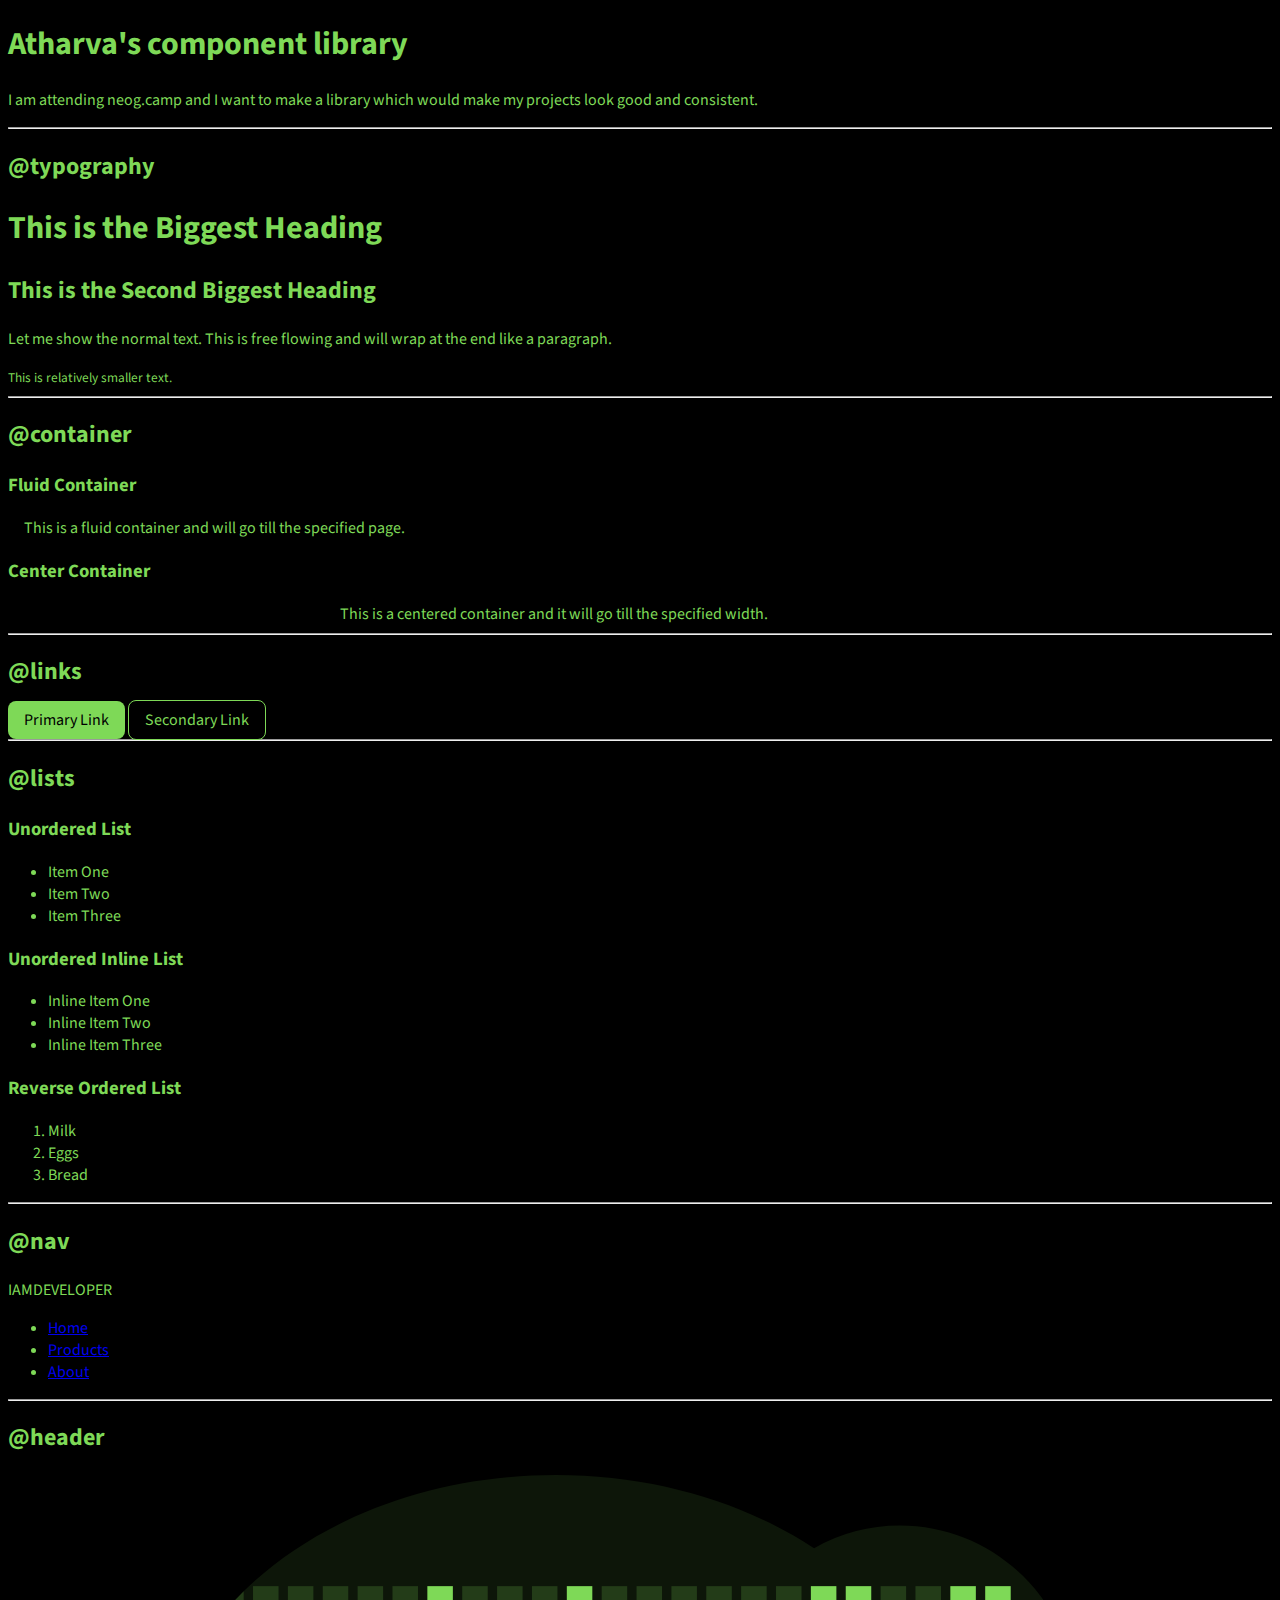
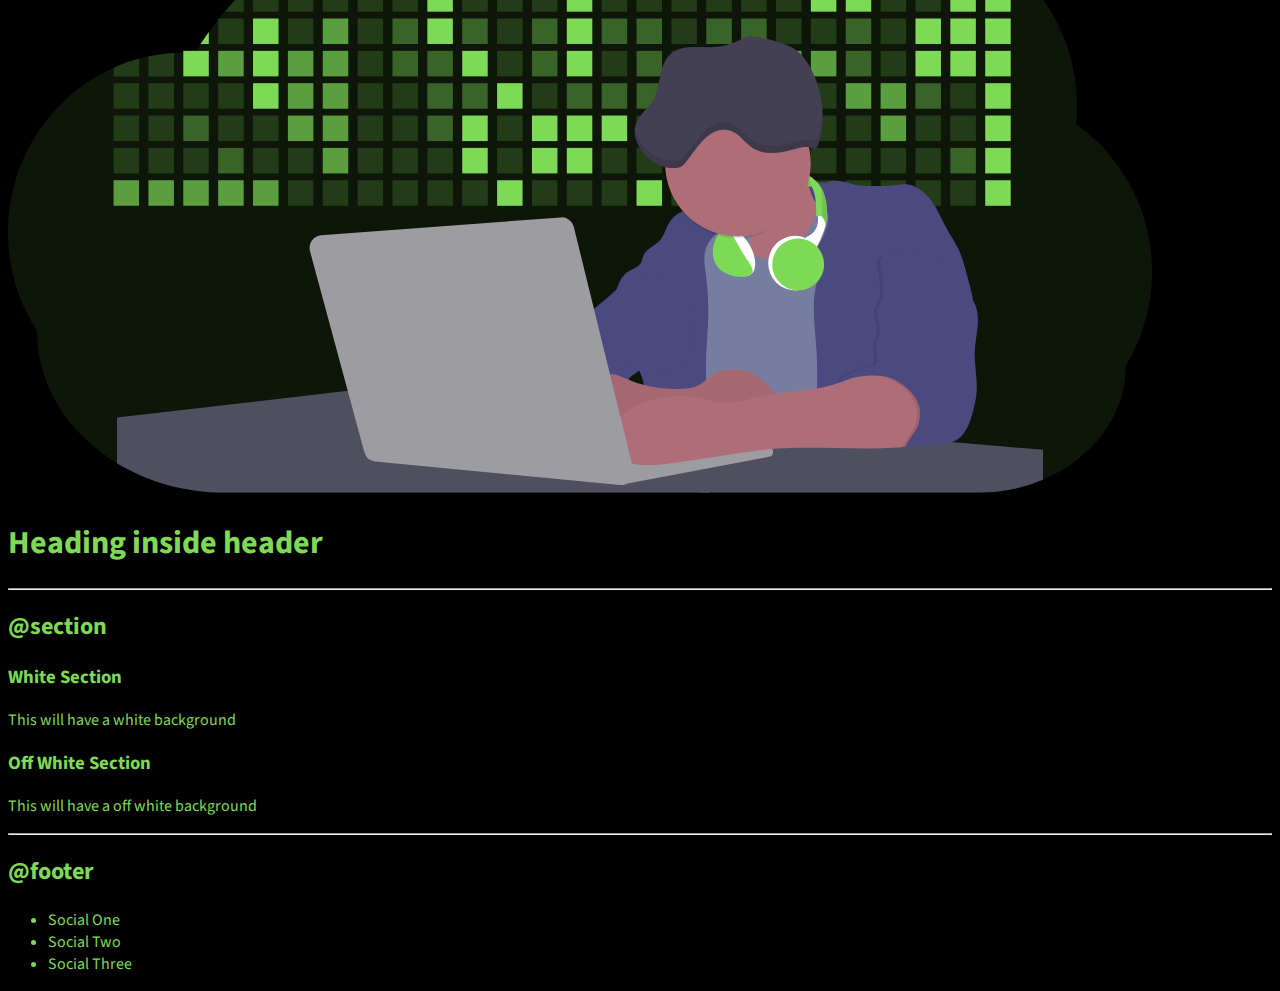
==== index.html @ f839213d "links updated" ====
<!DOCTYPE html>
<html lang="en">
<head>
    <meta charset="UTF-8">
    <meta http-equiv="X-UA-Compatible" content="IE=edge">
    <meta name="viewport" content="width=device-width, initial-scale=1.0">
    <title>Component Library</title>
    <link rel="stylesheet" href="styles.css">
</head>
<body>
    <h1>Atharva's component library</h1>
    <p>I am attending neog.camp and I want to make a library which would make my projects look good and consistent.</p>

    <hr>

    <h2>@typography</h2>

    <h1>This is the Biggest Heading</h1>
    <h2>This is the Second Biggest Heading</h2>
    <p>Let me show the normal text. This is free flowing and will wrap at the end like a paragraph.</p>
    <small>This is relatively smaller text.</small>

    <hr>

    <h2>@container</h2>

    <h3>Fluid Container</h3>
    <div class="container container-fluid">This is a fluid container and will go till the specified page.</div>

    <h3>Center Container</h3>
    <div class="container container-center">This is a centered container and it will go till the specified width.</div>

    <hr>

    <h2>@links</h2>

    <a class="link link-primary" href="/">Primary Link</a>

    <a class="link link-secondary" href="/">Secondary Link</a>

    <hr>

    <h2>@lists</h2>

    <h3>Unordered List</h3>
    <ul>
        <li>Item One</li>
        <li>Item Two</li>
        <li>Item Three</li>
    </ul>

    <h3>Unordered Inline List</h3>
    <ul>
        <li>Inline Item One</li>
        <li>Inline Item Two</li>
        <li>Inline Item Three</li>
    </ul>

    <h3>Reverse Ordered List</h3>
    <ol>
        <li>Milk</li>
        <li>Eggs</li>
        <li>Bread</li>
    </ol>

    <hr>

    <h2>@nav</h2>

    <nav>
        <div>IAMDEVELOPER</div>
        <ul>
            <li>
                <a href="/">Home</a>
            </li>
            <li>
                <a href="/">Products</a>
            </li>
            <li>
                <a href="/">About</a>
            </li>
        </ul>
    </nav>

    <hr>

    <h2>@header</h2>

    <header>
        <img src="images/hero.svg"/>
        <h1>Heading inside header</h1>
    </header>

    <hr>

    <h2>@section</h2>
    <section>
        <h3>White Section</h3>
        <p>This will have a white background</p>
    </section>

    <section>
        <h3>Off White Section</h3>
        <p>This will have a off white background</p>
    </section>

    <hr>

    <h2>@footer</h2>
    <footer>
        <div>
            <ul>
                <li>Social One</li>
                <li>Social Two</li>
                <li>Social Three</li>
            </ul>
        </div>
    </footer>

</body>
</html>
---- styles.css ----
@import url('https://fonts.googleapis.com/css2?family=Source+Sans+Pro:wght@400;700&display=swap');

:root{
    --primary-color: #7ed957;
}

body{
    font-family: 'Source Sans Pro', sans-serif;
    background-color: black;
    color: var(--primary-color);
}

/* container */
.container{
    padding: 0rem 1rem;
}

.container-center{
    max-width: 600px;
    margin: auto;
}

/* links */
.link{
    text-decoration: none;
    padding: 0.5rem 1rem;
}

.link-primary{
    background-color: var(--primary-color);
    border-radius: 0.5rem;
    color: black;
}

.link-secondary{
    color: var(--primary-color);
    border-radius: 00.5rem;
    border: 1px solid var(--primary-color);
}
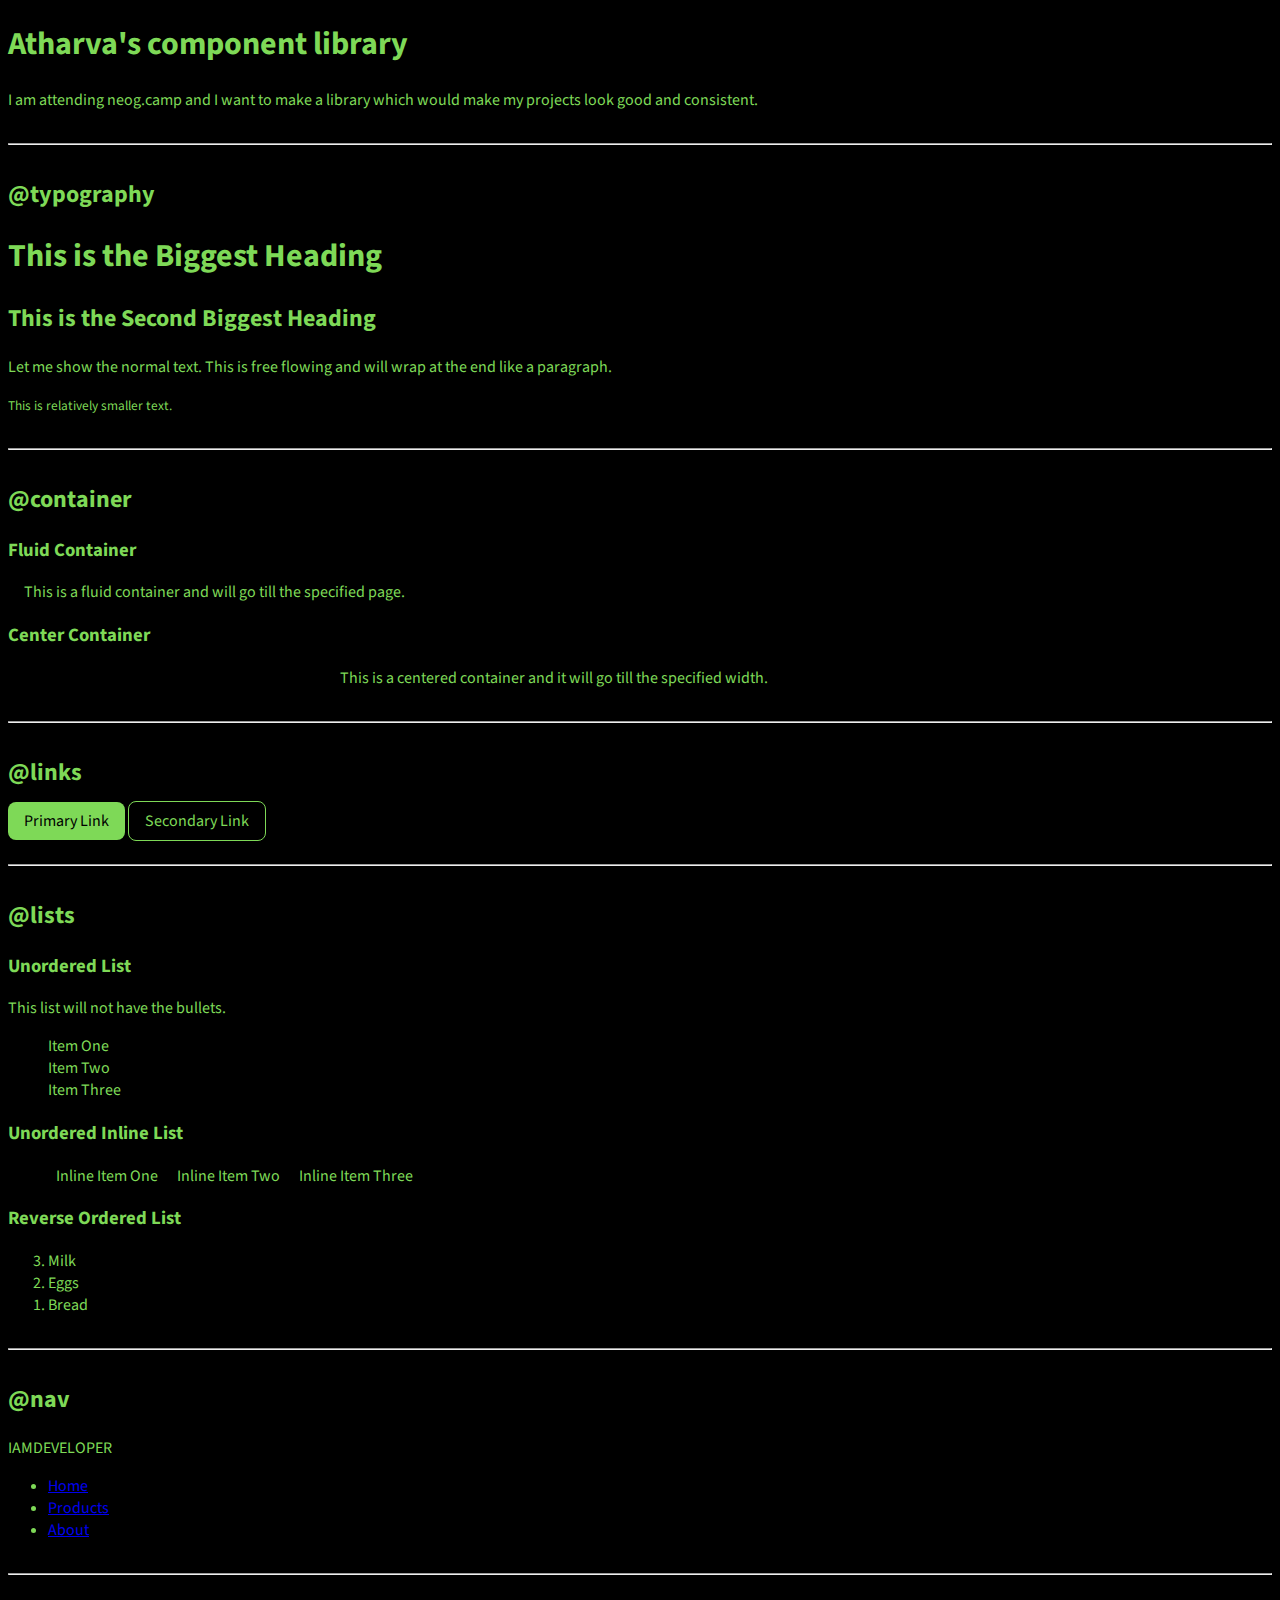
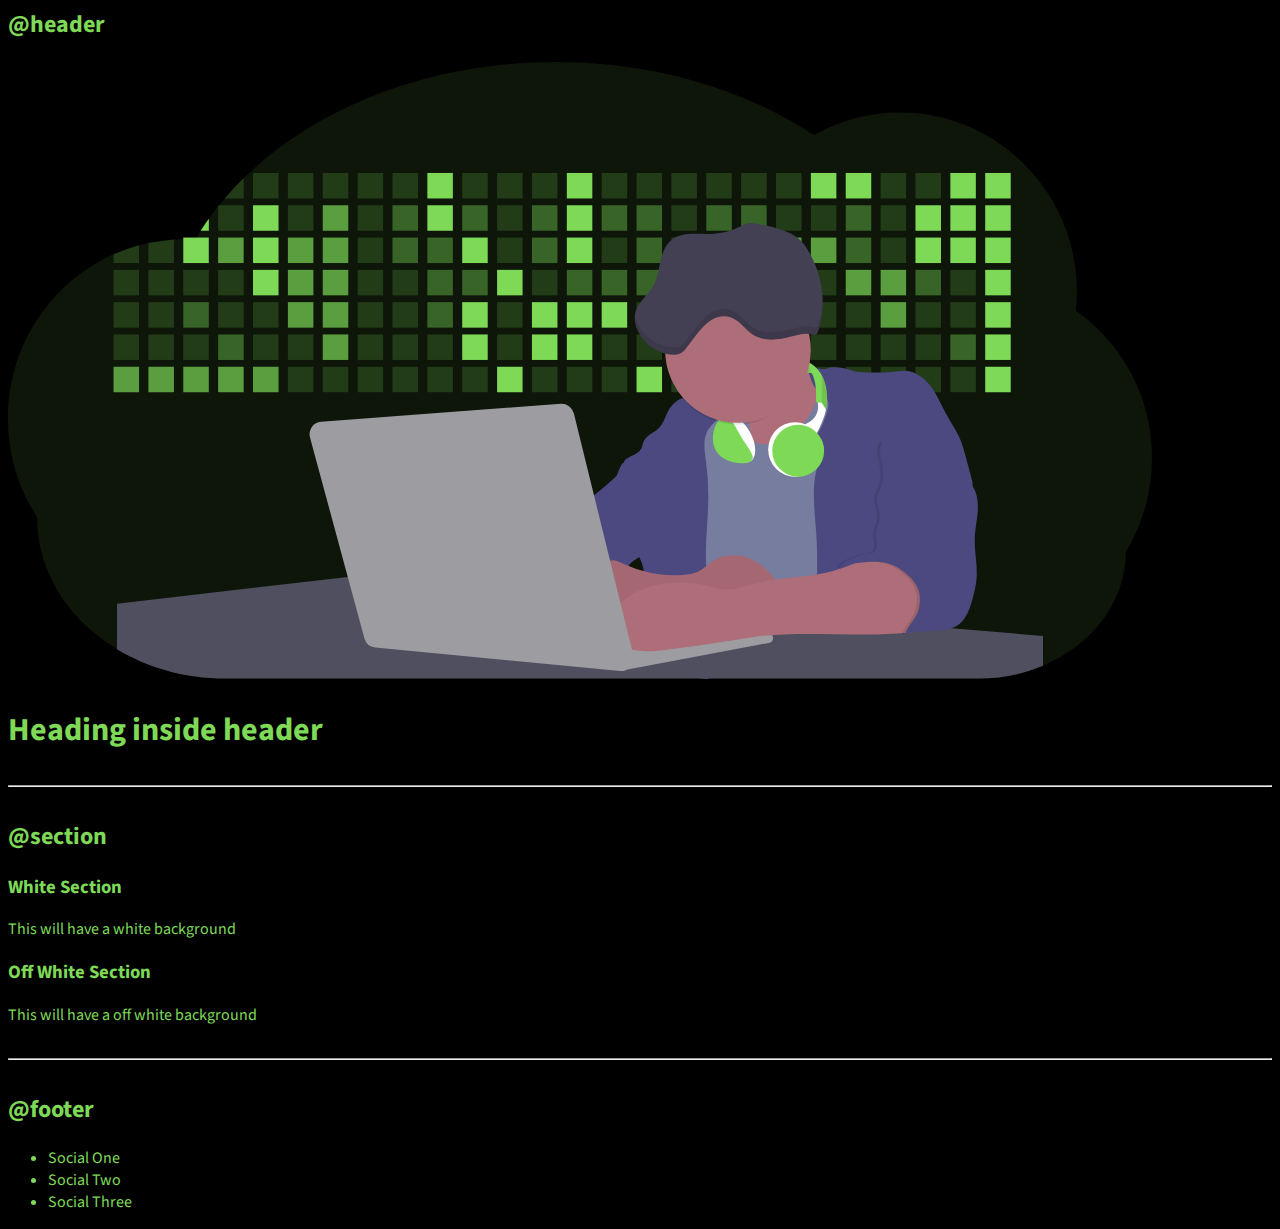
==== commit abf3bf94: "list" ====
--- a/index.html
+++ b/index.html
@@ -43,21 +43,23 @@
     <h2>@lists</h2>
 
     <h3>Unordered List</h3>
-    <ul>
+    <p>This list will not have the bullets.</p>
+
+    <ul class="list-non-bullet">
         <li>Item One</li>
         <li>Item Two</li>
         <li>Item Three</li>
     </ul>
 
     <h3>Unordered Inline List</h3>
-    <ul>
-        <li>Inline Item One</li>
-        <li>Inline Item Two</li>
-        <li>Inline Item Three</li>
+    <ul class="list-non-bullet">
+        <li class="list-item-inline">Inline Item One</li>
+        <li class="list-item-inline">Inline Item Two</li>
+        <li class="list-item-inline">Inline Item Three</li>
     </ul>
 
     <h3>Reverse Ordered List</h3>
-    <ol>
+    <ol reversed>
         <li>Milk</li>
         <li>Eggs</li>
         <li>Bread</li>
--- a/styles.css
+++ b/styles.css
@@ -8,6 +8,10 @@
     font-family: 'Source Sans Pro', sans-serif;
     background-color: black;
     color: var(--primary-color);
+}
+
+hr{
+    margin: 2rem 0rem;
 }
 
 /* container */
@@ -36,4 +40,14 @@
     color: var(--primary-color);
     border-radius: 00.5rem;
     border: 1px solid var(--primary-color);
+}
+
+/* lists */
+.list-non-bullet{
+    list-style: none;
+}
+
+.list-item-inline{
+    display: inline;
+    padding: 0rem 0.5rem;
 }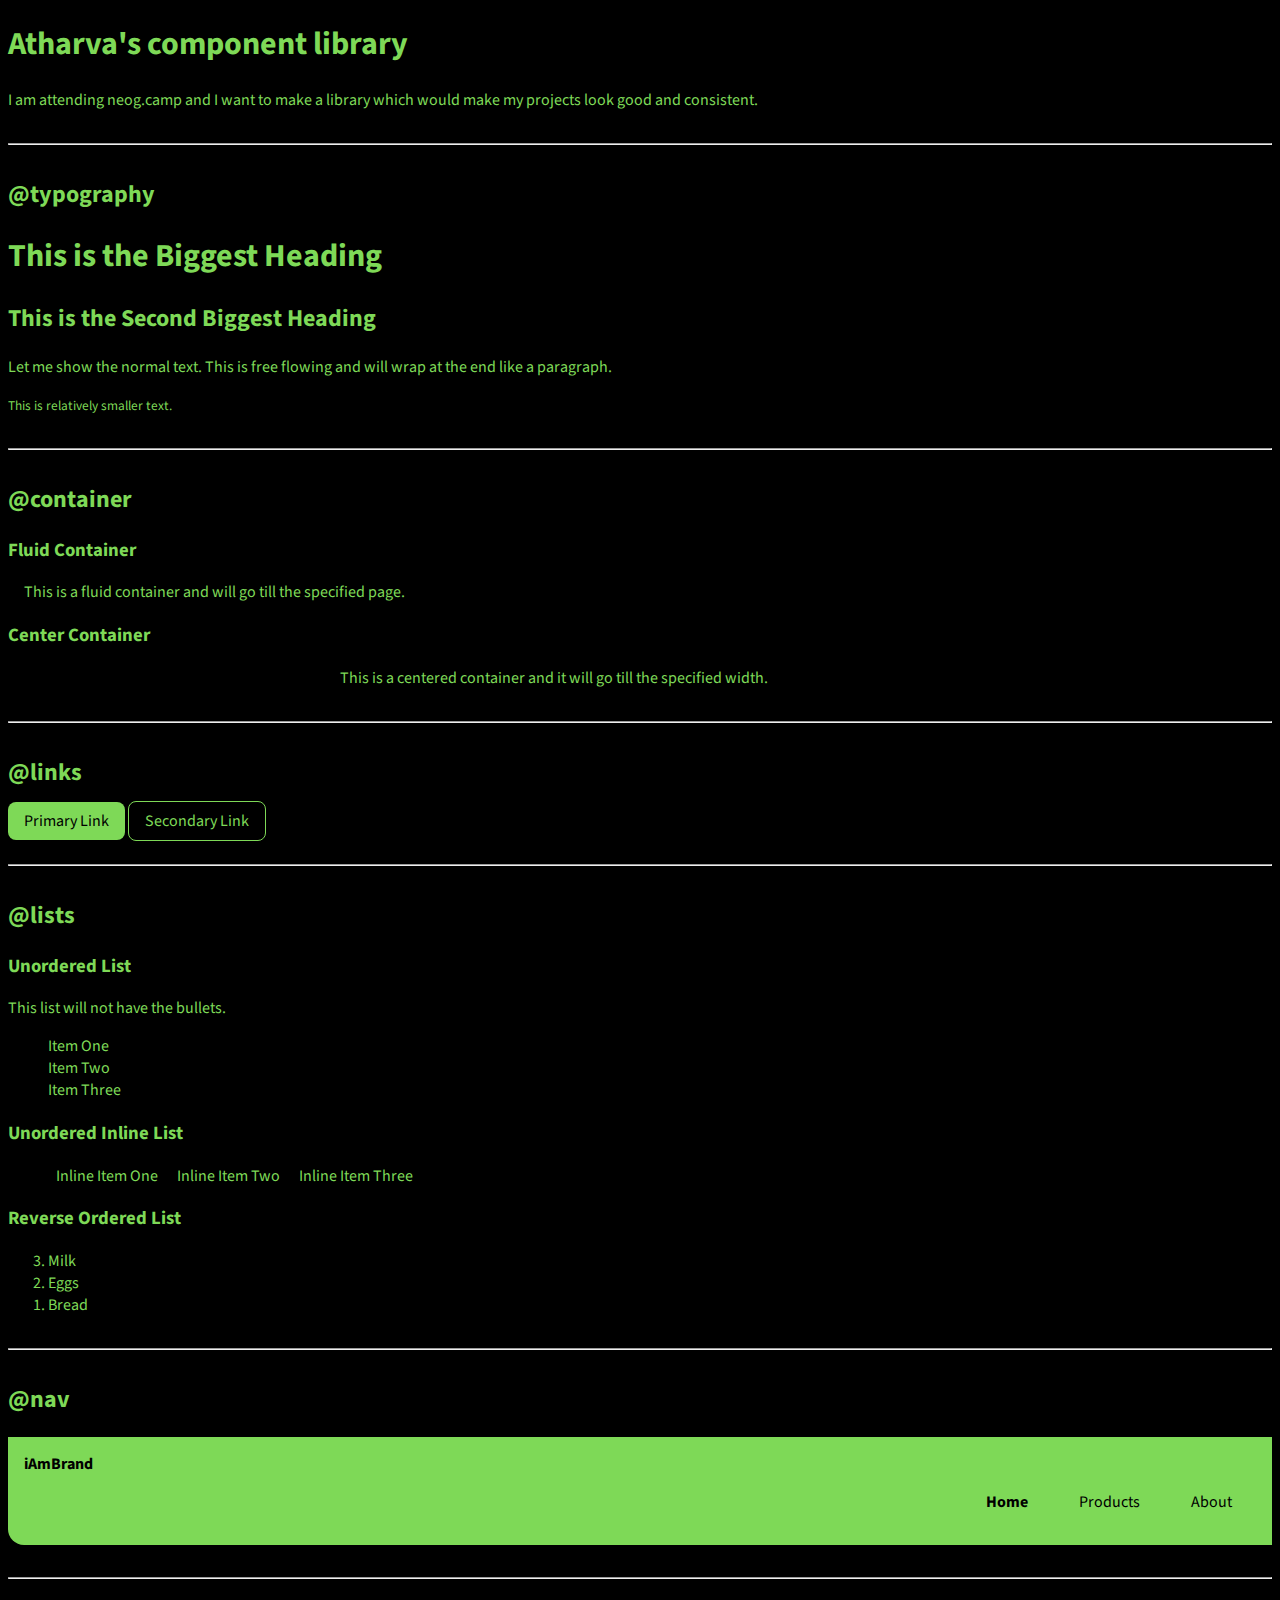
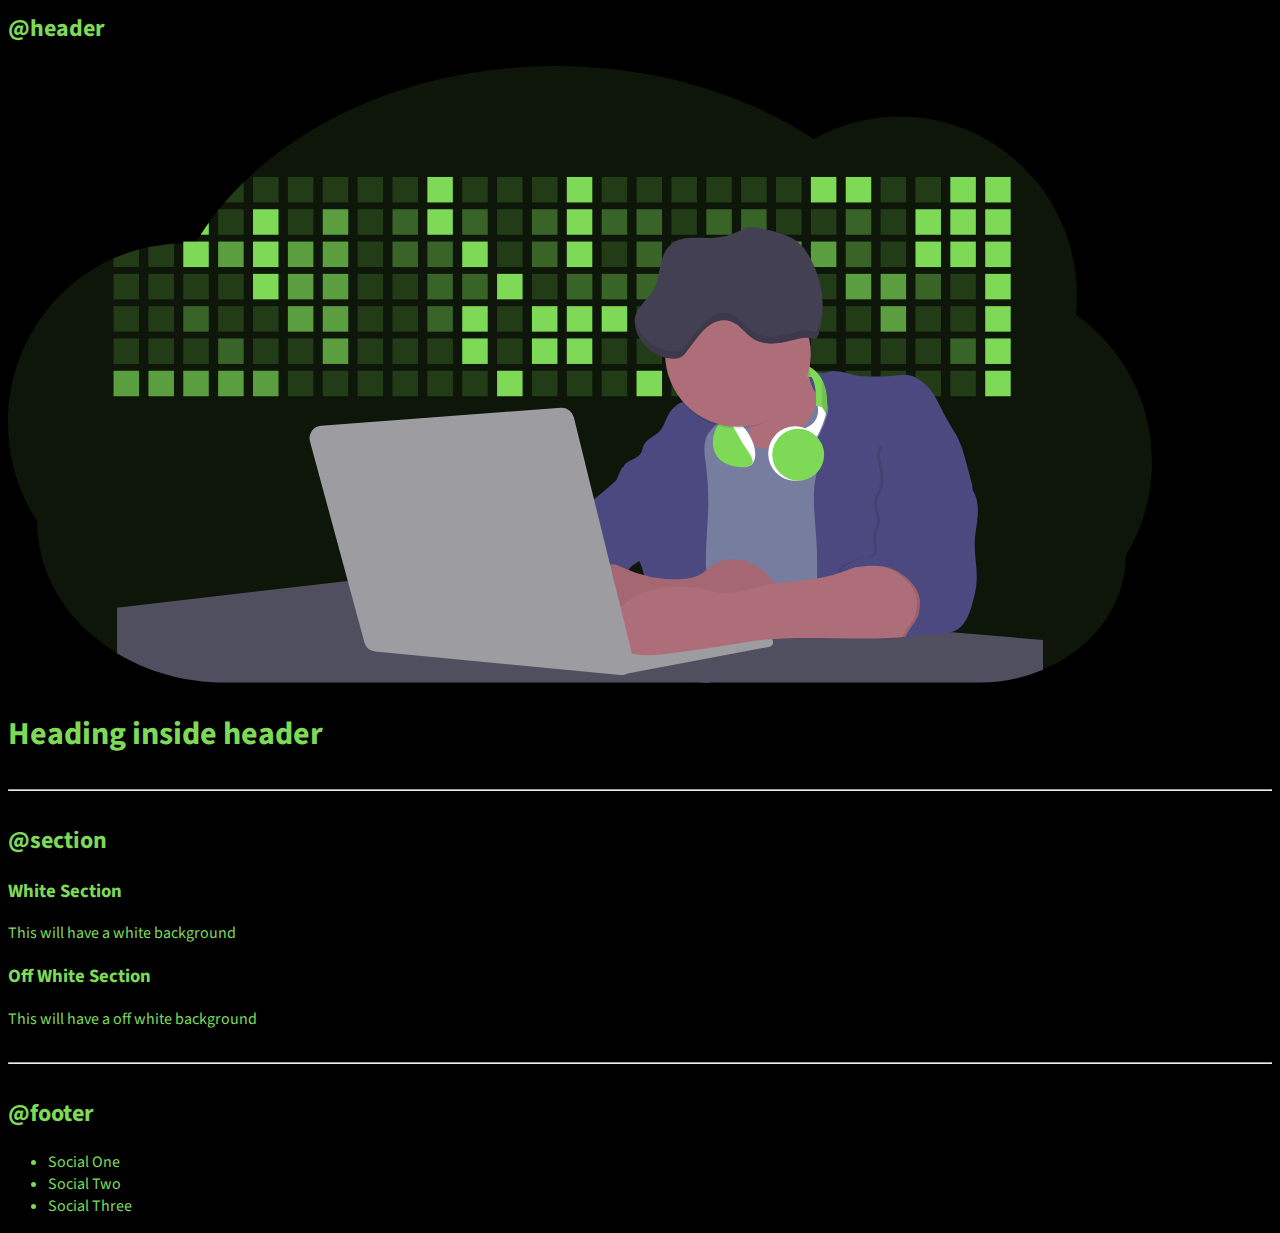
==== commit 56268b7a: "navigation" ====
--- a/index.html
+++ b/index.html
@@ -69,17 +69,17 @@
 
     <h2>@nav</h2>
 
-    <nav>
-        <div>IAMDEVELOPER</div>
-        <ul>
-            <li>
-                <a href="/">Home</a>
+    <nav class="navigation container">
+        <div class="nav-brand">iAmBrand</div>
+        <ul class="list-non-bullet nav-pills">
+            <li class="list-item-inline">
+                <a class="link link-active" href="/">Home</a>
             </li>
-            <li>
-                <a href="/">Products</a>
+            <li class="list-item-inline">
+                <a class="link" href="/">Products</a>
             </li>
-            <li>
-                <a href="/">About</a>
+            <li class="list-item-inline">
+                <a class="link" href="/">About</a>
             </li>
         </ul>
     </nav>
--- a/styles.css
+++ b/styles.css
@@ -50,4 +50,28 @@
 .list-item-inline{
     display: inline;
     padding: 0rem 0.5rem;
+}
+
+/* navigation */
+.navigation{
+    background-color: var(--primary-color);
+    color: black;
+    padding: 1rem;
+    border-bottom-left-radius:1rem;
+}
+
+.navigation .nav-brand{
+    font-weight: bold;
+}
+
+.navigation .nav-pills{
+    text-align: right;
+}
+
+.navigation .link{
+    color: black;
+}
+
+.navigation .link-active{
+    font-weight: bold;
 }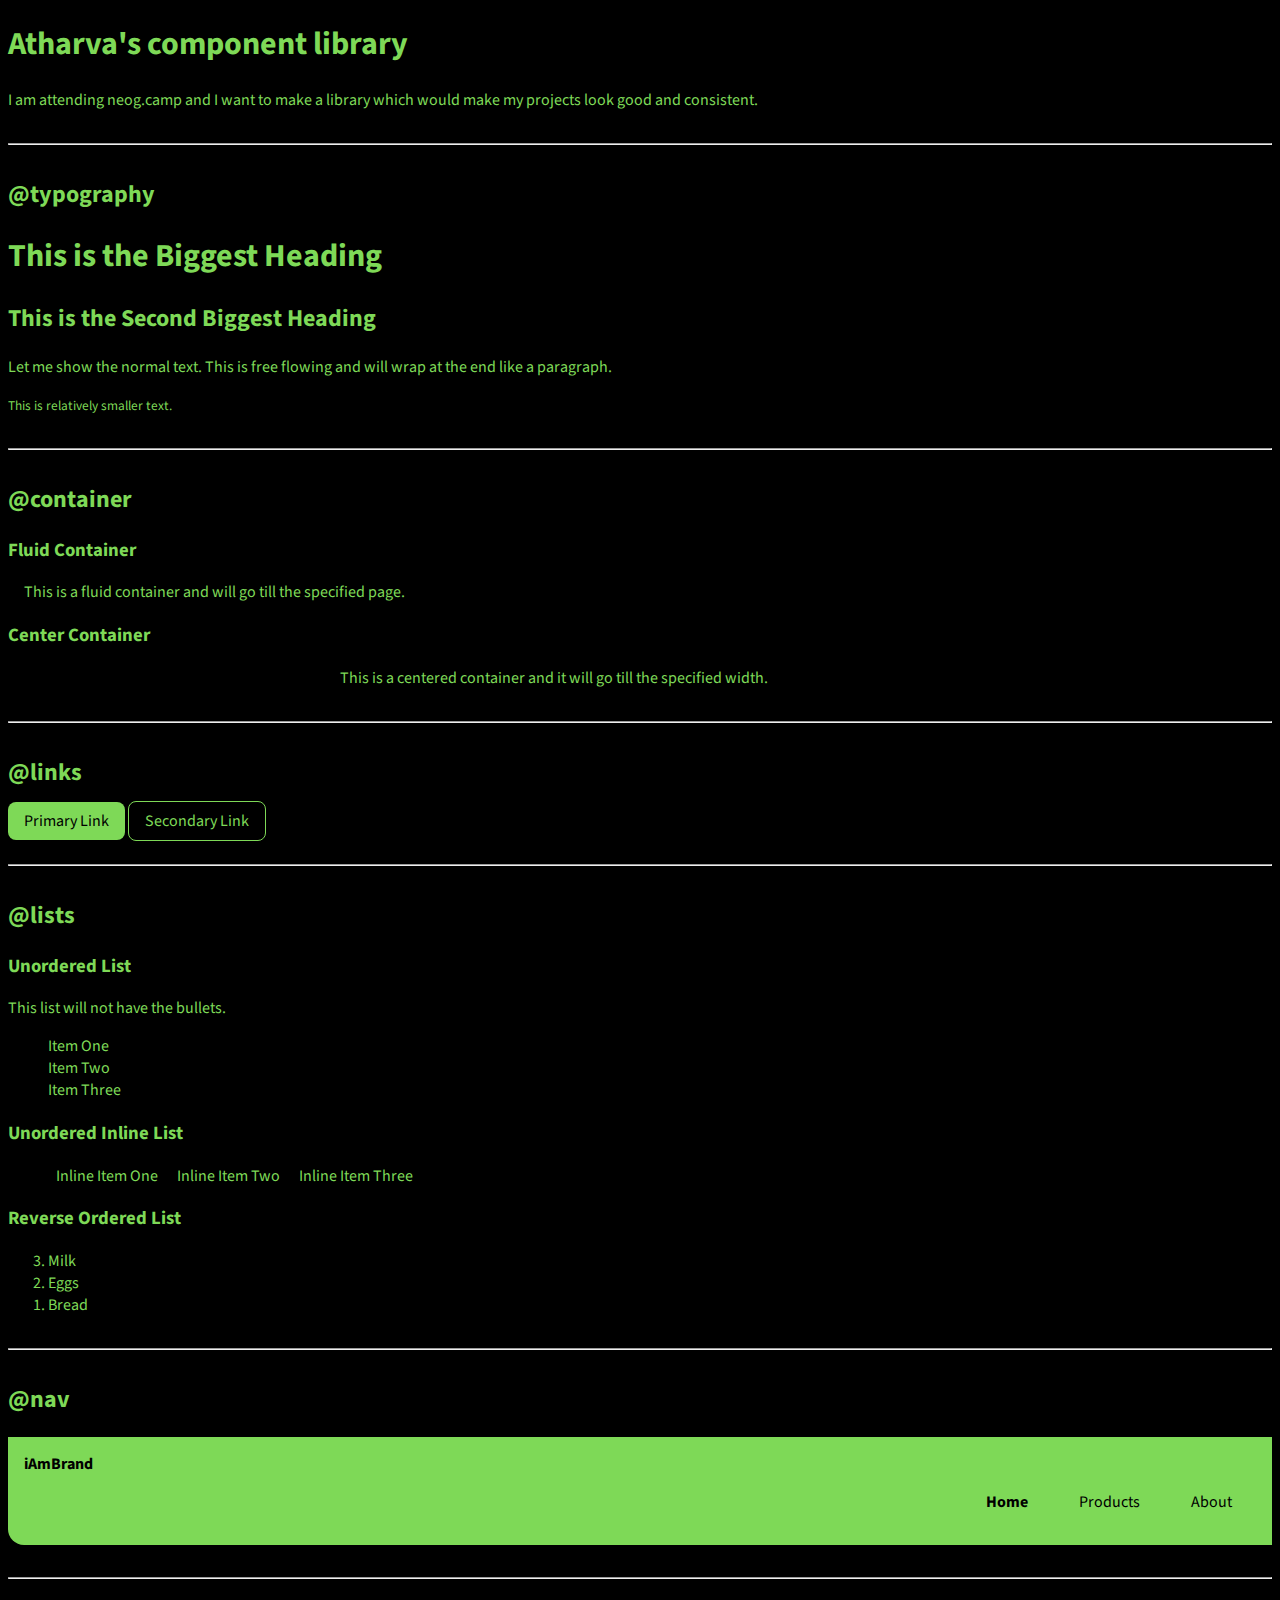
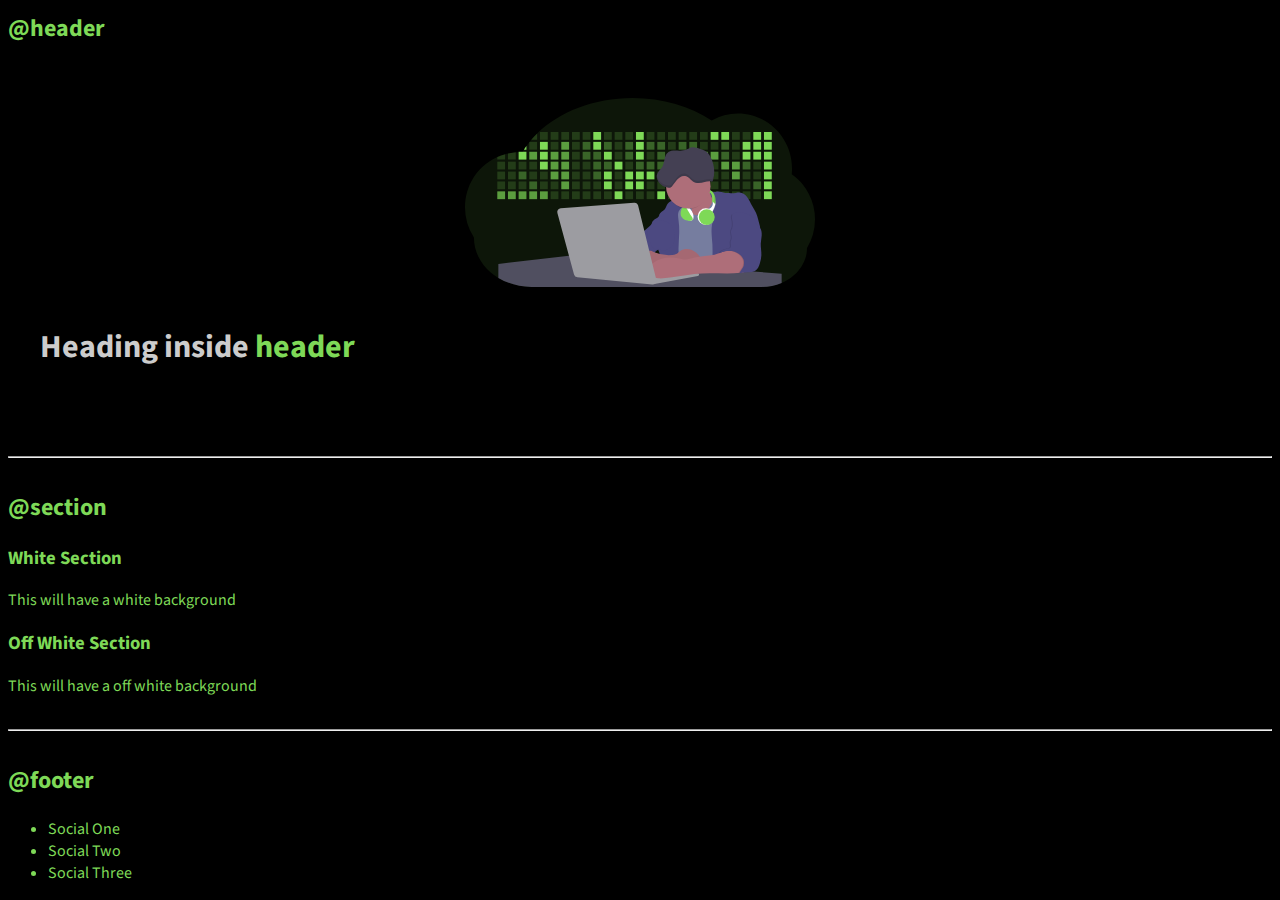
==== commit 924818dc: "header" ====
--- a/index.html
+++ b/index.html
@@ -88,9 +88,9 @@
 
     <h2>@header</h2>
 
-    <header>
-        <img src="images/hero.svg"/>
-        <h1>Heading inside header</h1>
+    <header class="hero">
+        <img class="hero-img" src="images/hero.svg"/>
+        <h1 class="hero-heading">Heading inside <span style="color: var(--primary-color)">header</span></h1>
     </header>
 
     <hr>
--- a/styles.css
+++ b/styles.css
@@ -2,6 +2,7 @@
 
 :root{
     --primary-color: #7ed957;
+    --grey: #cccccc;
 }
 
 body{
@@ -74,4 +75,20 @@
 
 .navigation .link-active{
     font-weight: bold;
+}
+
+/* header */
+.hero {
+    padding: 2rem;
+}
+
+.hero .hero-img{
+    max-width: 350px;
+    display: block;
+    margin: auto;
+}
+
+.hero .hero-heading{
+    padding-top: 1rem;
+    color: var(--grey);
 }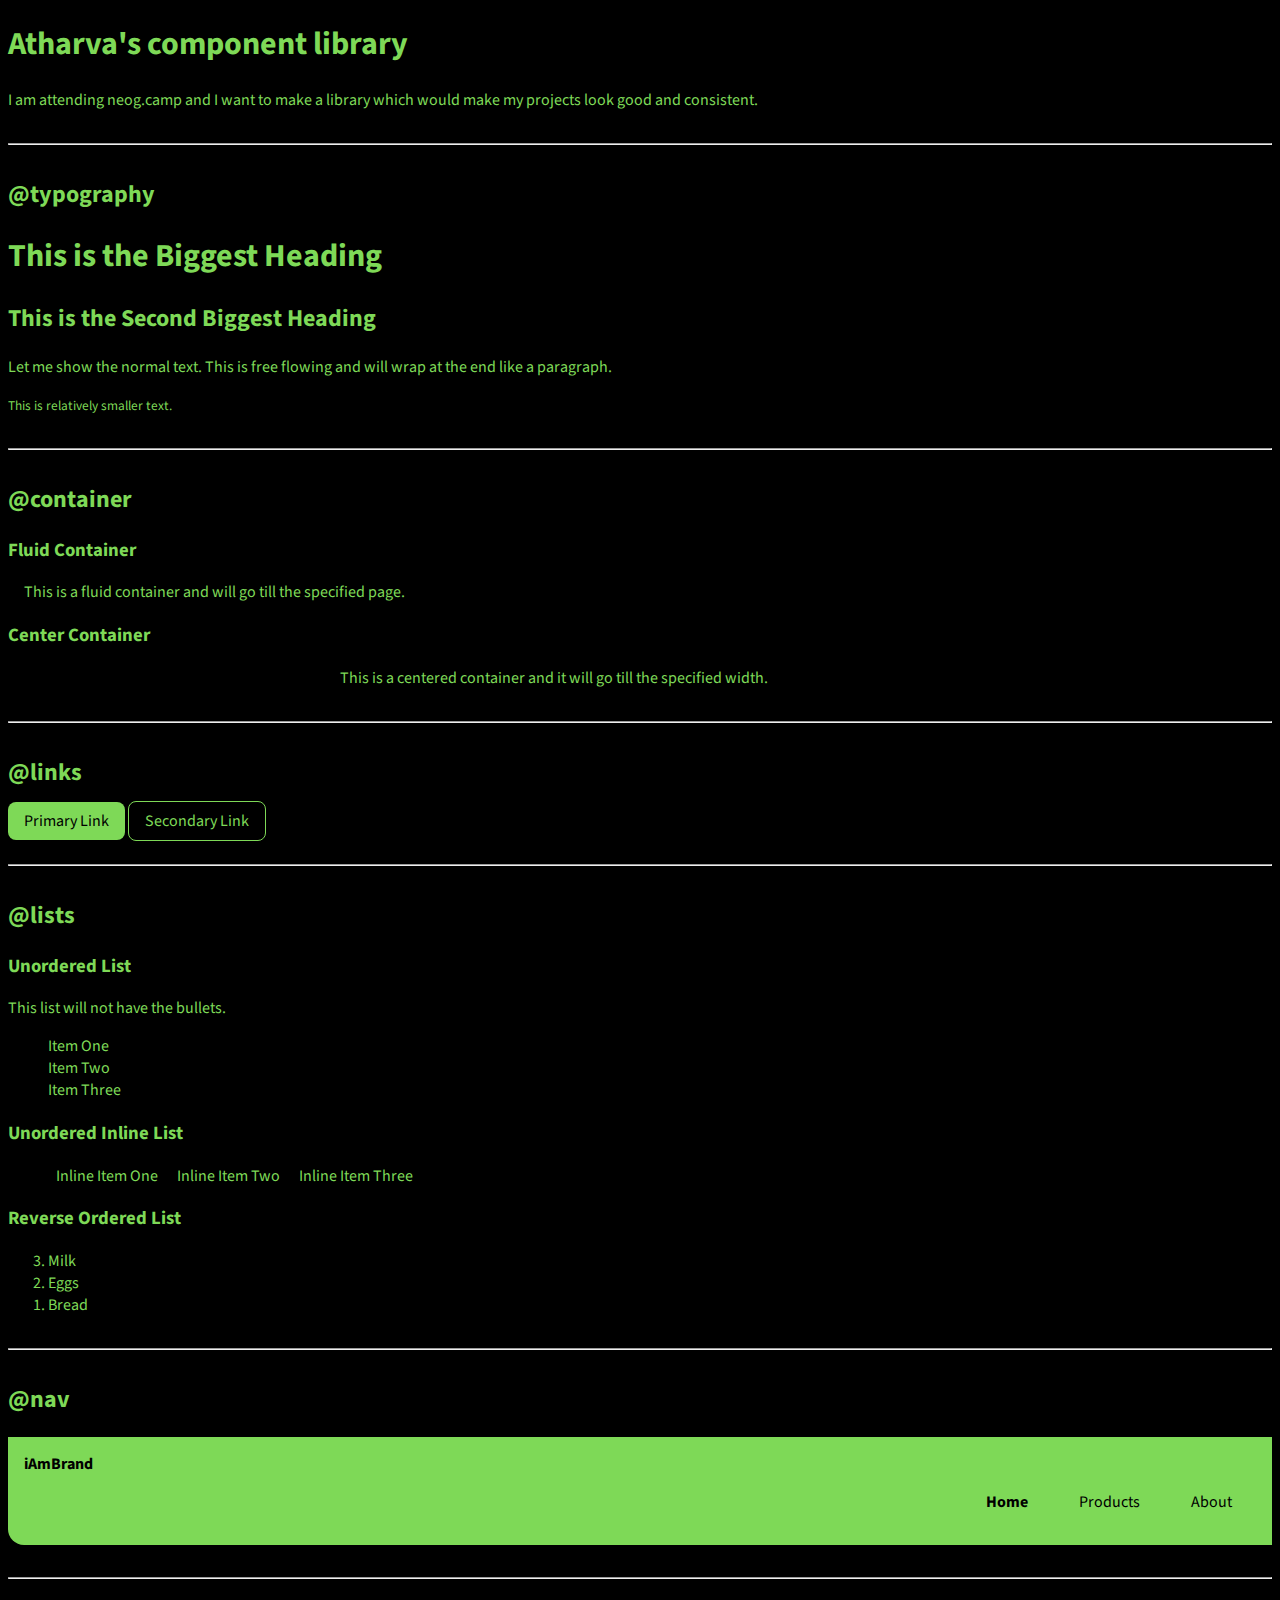
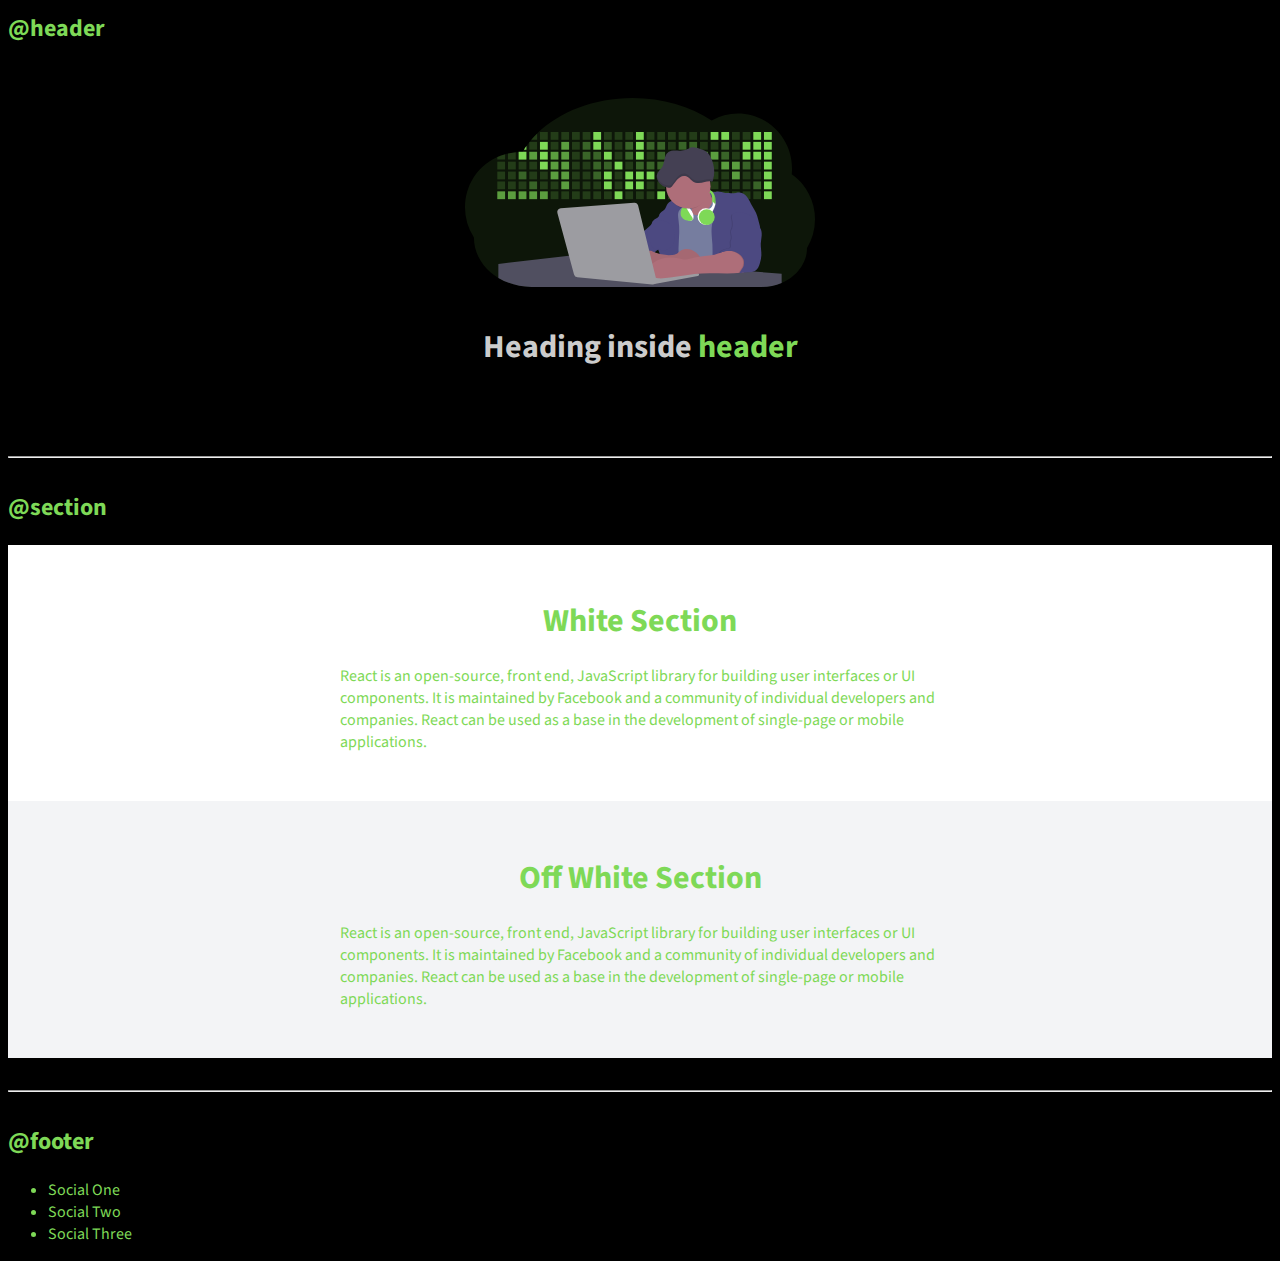
==== commit bdc7159a: "section" ====
--- a/index.html
+++ b/index.html
@@ -1,5 +1,6 @@
 <!DOCTYPE html>
 <html lang="en">
+
 <head>
     <meta charset="UTF-8">
     <meta http-equiv="X-UA-Compatible" content="IE=edge">
@@ -7,6 +8,7 @@
     <title>Component Library</title>
     <link rel="stylesheet" href="styles.css">
 </head>
+
 <body>
     <h1>Atharva's component library</h1>
     <p>I am attending neog.camp and I want to make a library which would make my projects look good and consistent.</p>
@@ -89,21 +91,25 @@
     <h2>@header</h2>
 
     <header class="hero">
-        <img class="hero-img" src="images/hero.svg"/>
+        <img class="hero-img" src="images/hero.svg" />
         <h1 class="hero-heading">Heading inside <span style="color: var(--primary-color)">header</span></h1>
     </header>
 
     <hr>
 
     <h2>@section</h2>
-    <section>
-        <h3>White Section</h3>
-        <p>This will have a white background</p>
+    <section class="section w">
+        <div class="container container-center">
+            <h1>White Section</h1>
+            <p>React is an open-source, front end, JavaScript library for building user interfaces or UI components. It is maintained by Facebook and a community of individual developers and companies. React can be used as a base in the development of single-page or mobile applications.</p>
+        </div>
     </section>
 
-    <section>
-        <h3>Off White Section</h3>
-        <p>This will have a off white background</p>
+    <section class="section ow">
+        <div class="container container-center">
+            <h1>Off White Section</h1>
+            <p>React is an open-source, front end, JavaScript library for building user interfaces or UI components. It is maintained by Facebook and a community of individual developers and companies. React can be used as a base in the development of single-page or mobile applications.</p>
+        </div>
     </section>
 
     <hr>
@@ -120,4 +126,5 @@
     </footer>
 
 </body>
+
 </html>--- a/styles.css
+++ b/styles.css
@@ -1,79 +1,80 @@
 @import url('https://fonts.googleapis.com/css2?family=Source+Sans+Pro:wght@400;700&display=swap');
 
-:root{
+:root {
     --primary-color: #7ed957;
     --grey: #cccccc;
+    --off-white: #f3f4f6;
 }
 
-body{
+body {
     font-family: 'Source Sans Pro', sans-serif;
     background-color: black;
     color: var(--primary-color);
 }
 
-hr{
+hr {
     margin: 2rem 0rem;
 }
 
 /* container */
-.container{
+.container {
     padding: 0rem 1rem;
 }
 
-.container-center{
+.container-center {
     max-width: 600px;
     margin: auto;
 }
 
 /* links */
-.link{
+.link {
     text-decoration: none;
     padding: 0.5rem 1rem;
 }
 
-.link-primary{
+.link-primary {
     background-color: var(--primary-color);
     border-radius: 0.5rem;
     color: black;
 }
 
-.link-secondary{
+.link-secondary {
     color: var(--primary-color);
     border-radius: 00.5rem;
     border: 1px solid var(--primary-color);
 }
 
 /* lists */
-.list-non-bullet{
+.list-non-bullet {
     list-style: none;
 }
 
-.list-item-inline{
+.list-item-inline {
     display: inline;
     padding: 0rem 0.5rem;
 }
 
 /* navigation */
-.navigation{
+.navigation {
     background-color: var(--primary-color);
     color: black;
     padding: 1rem;
-    border-bottom-left-radius:1rem;
+    border-bottom-left-radius: 1rem;
 }
 
-.navigation .nav-brand{
+.navigation .nav-brand {
     font-weight: bold;
 }
 
-.navigation .nav-pills{
+.navigation .nav-pills {
     text-align: right;
 }
 
-.navigation .link{
+.navigation .link {
     color: black;
 }
 
-.navigation .link-active{
+.navigation .link-active {
     font-weight: bold;
 }
 
@@ -82,13 +83,31 @@
     padding: 2rem;
 }
 
-.hero .hero-img{
+.hero .hero-img {
     max-width: 350px;
     display: block;
     margin: auto;
 }
 
-.hero .hero-heading{
+.hero .hero-heading {
     padding-top: 1rem;
     color: var(--grey);
+    text-align: center;
+}
+
+/* sections */
+.section{
+    padding: 2rem;
+}
+
+.section h1 {
+    text-align: center;
+}
+
+.w{
+    background-color: white;
+}
+
+.ow{
+    background-color: var(--off-white);
 }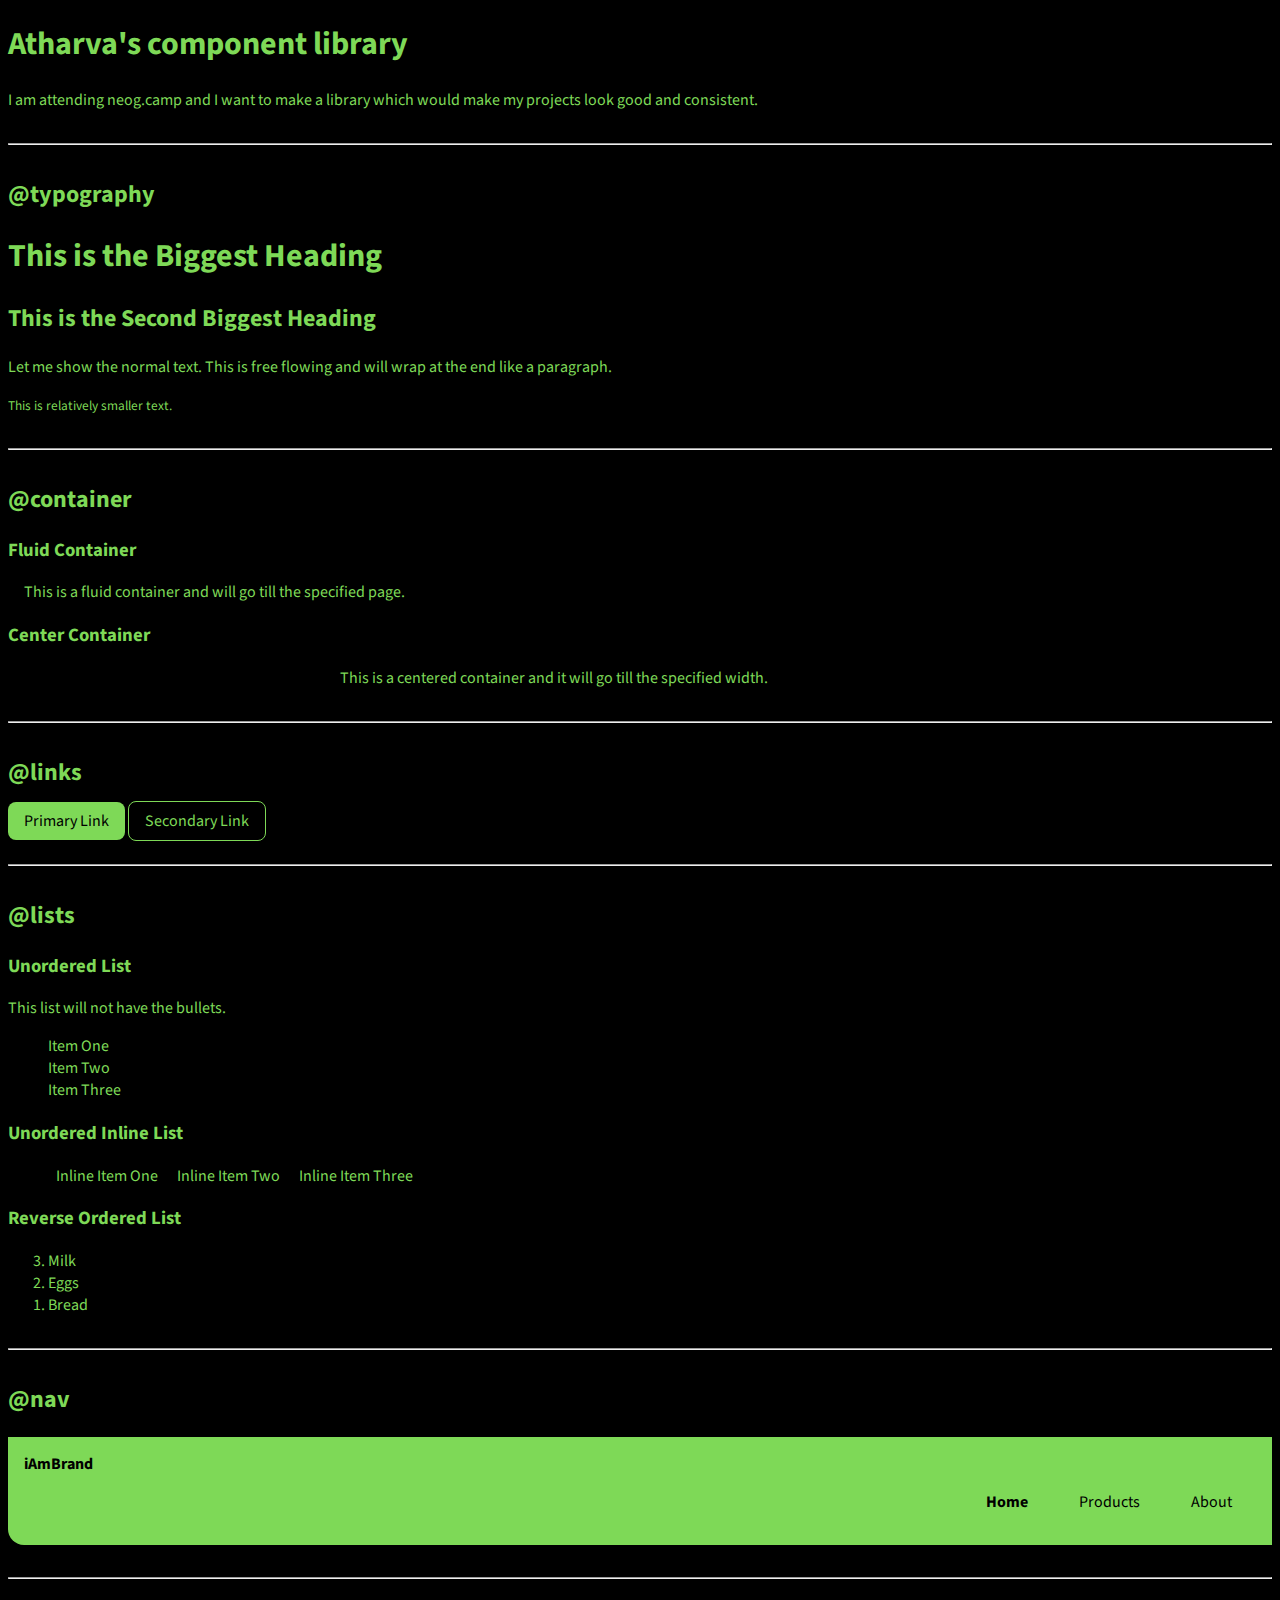
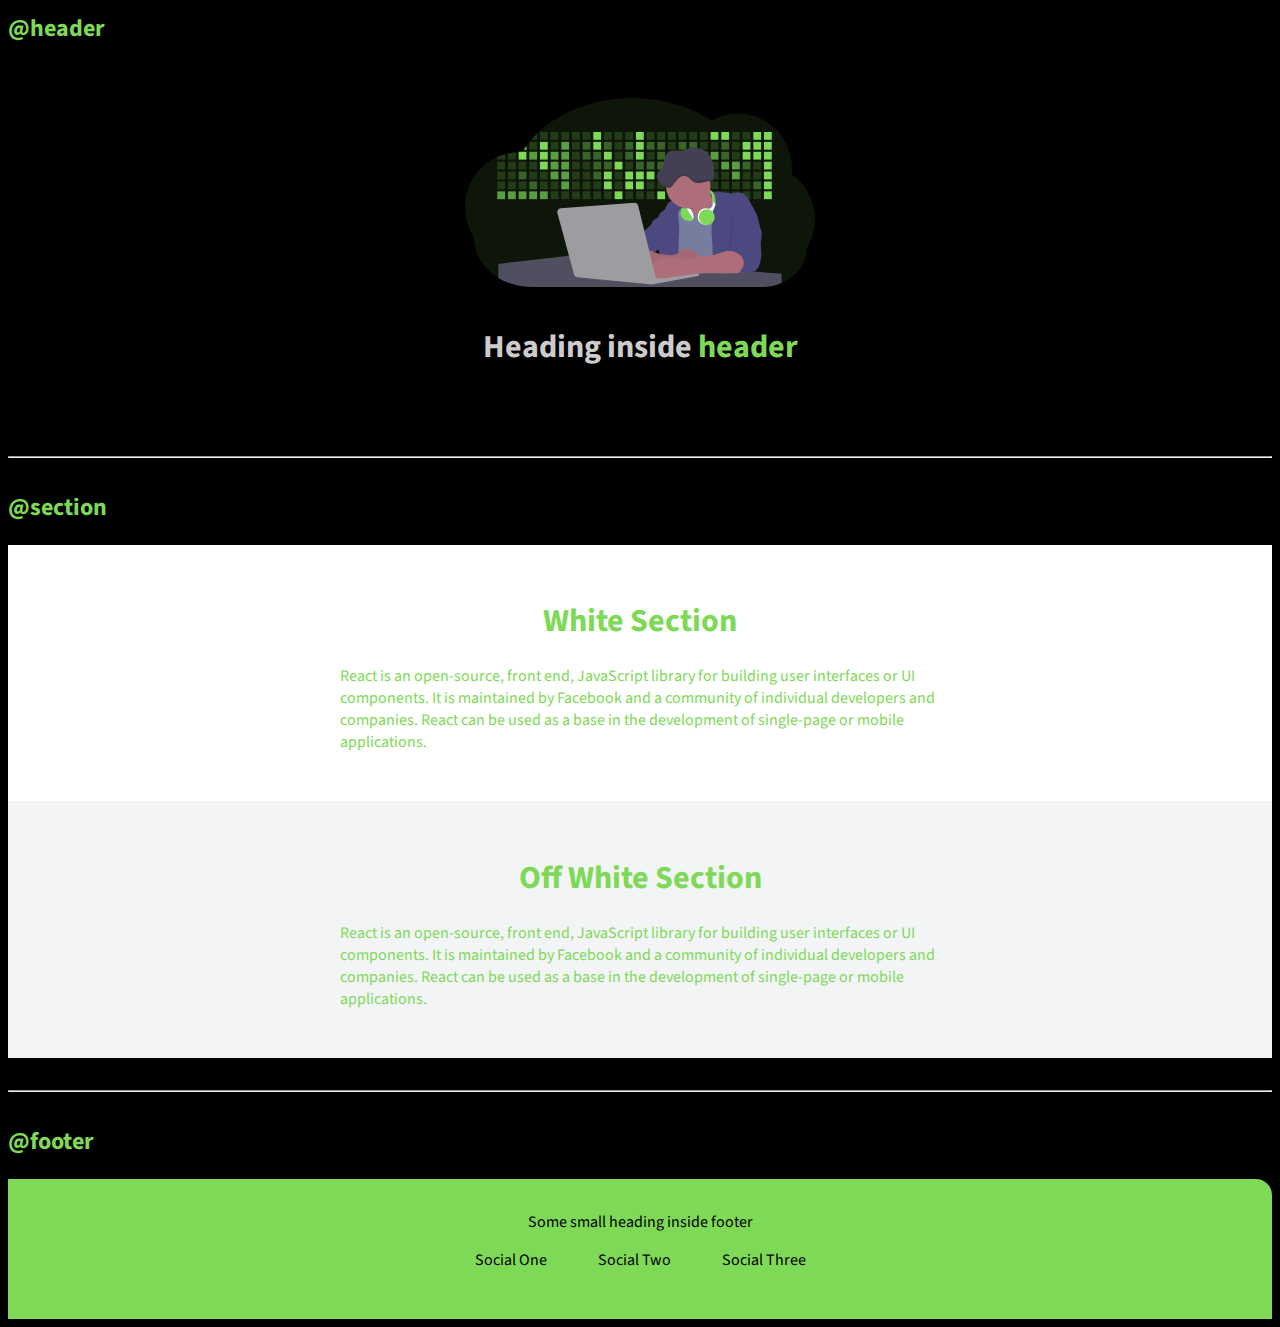
==== commit 8a54a36d: "footer" ====
--- a/index.html
+++ b/index.html
@@ -101,28 +101,37 @@
     <section class="section w">
         <div class="container container-center">
             <h1>White Section</h1>
-            <p>React is an open-source, front end, JavaScript library for building user interfaces or UI components. It is maintained by Facebook and a community of individual developers and companies. React can be used as a base in the development of single-page or mobile applications.</p>
+            <p>React is an open-source, front end, JavaScript library for building user interfaces or UI components. It
+                is maintained by Facebook and a community of individual developers and companies. React can be used as a
+                base in the development of single-page or mobile applications.</p>
         </div>
     </section>
 
     <section class="section ow">
         <div class="container container-center">
             <h1>Off White Section</h1>
-            <p>React is an open-source, front end, JavaScript library for building user interfaces or UI components. It is maintained by Facebook and a community of individual developers and companies. React can be used as a base in the development of single-page or mobile applications.</p>
+            <p>React is an open-source, front end, JavaScript library for building user interfaces or UI components. It
+                is maintained by Facebook and a community of individual developers and companies. React can be used as a
+                base in the development of single-page or mobile applications.</p>
         </div>
     </section>
 
     <hr>
 
     <h2>@footer</h2>
-    <footer>
-        <div>
-            <ul>
-                <li>Social One</li>
-                <li>Social Two</li>
-                <li>Social Three</li>
+    <footer class="footer">
+        <div class="footer-header">Some small heading inside footer</div>
+            <ul class="social-links list-non-bullet">
+                <li class="list-item-inline">
+                    <a class="link" href="/">Social One</a>
+                </li>
+                <li class="list-item-inline">
+                    <a class="link" href="/">Social Two</a>
+                </li>
+                <li class="list-item-inline">
+                    <a class="link" href="/">Social Three</a>
+                </li>
             </ul>
-        </div>
     </footer>
 
 </body>
--- a/styles.css
+++ b/styles.css
@@ -110,4 +110,21 @@
 
 .ow{
     background-color: var(--off-white);
+}
+
+/* footer */
+.footer{
+    background-color: var(--primary-color);
+    padding: 2rem 1rem;
+    text-align: center;
+    color: black;
+    border-top-right-radius: 1rem;
+}
+
+.footer .link {
+    color: black;
+}
+
+.footer ul{
+    padding-inline-start: 0px;
 }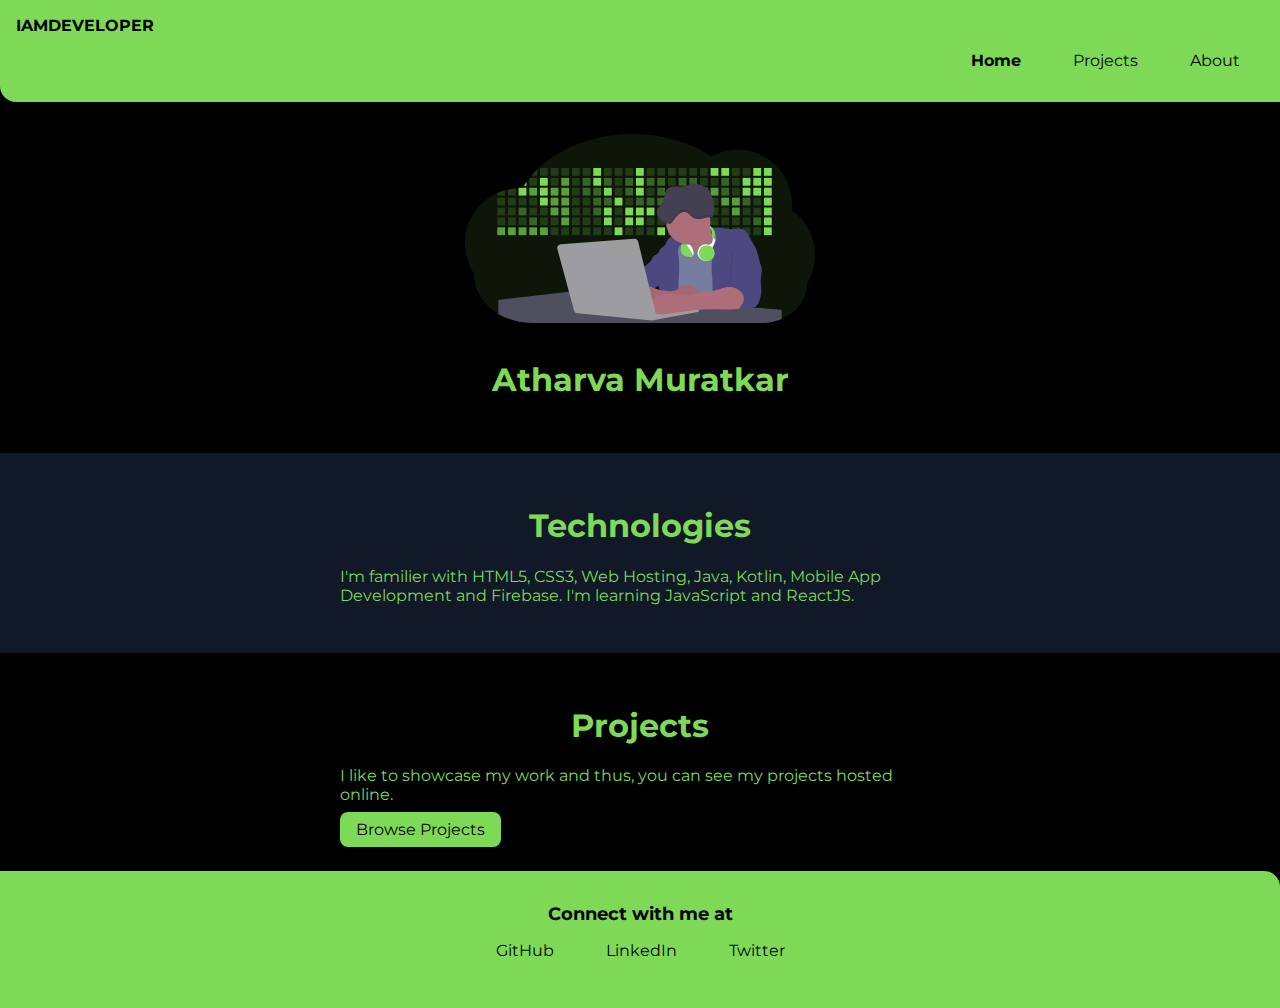
==== commit c852a4f4: "feat" ====
--- a/index.html
+++ b/index.html
@@ -5,133 +5,62 @@
     <meta charset="UTF-8">
     <meta http-equiv="X-UA-Compatible" content="IE=edge">
     <meta name="viewport" content="width=device-width, initial-scale=1.0">
-    <title>Component Library</title>
+    <title>Home| Atharva</title>
     <link rel="stylesheet" href="styles.css">
 </head>
 
 <body>
-    <h1>Atharva's component library</h1>
-    <p>I am attending neog.camp and I want to make a library which would make my projects look good and consistent.</p>
-
-    <hr>
-
-    <h2>@typography</h2>
-
-    <h1>This is the Biggest Heading</h1>
-    <h2>This is the Second Biggest Heading</h2>
-    <p>Let me show the normal text. This is free flowing and will wrap at the end like a paragraph.</p>
-    <small>This is relatively smaller text.</small>
-
-    <hr>
-
-    <h2>@container</h2>
-
-    <h3>Fluid Container</h3>
-    <div class="container container-fluid">This is a fluid container and will go till the specified page.</div>
-
-    <h3>Center Container</h3>
-    <div class="container container-center">This is a centered container and it will go till the specified width.</div>
-
-    <hr>
-
-    <h2>@links</h2>
-
-    <a class="link link-primary" href="/">Primary Link</a>
-
-    <a class="link link-secondary" href="/">Secondary Link</a>
-
-    <hr>
-
-    <h2>@lists</h2>
-
-    <h3>Unordered List</h3>
-    <p>This list will not have the bullets.</p>
-
-    <ul class="list-non-bullet">
-        <li>Item One</li>
-        <li>Item Two</li>
-        <li>Item Three</li>
-    </ul>
-
-    <h3>Unordered Inline List</h3>
-    <ul class="list-non-bullet">
-        <li class="list-item-inline">Inline Item One</li>
-        <li class="list-item-inline">Inline Item Two</li>
-        <li class="list-item-inline">Inline Item Three</li>
-    </ul>
-
-    <h3>Reverse Ordered List</h3>
-    <ol reversed>
-        <li>Milk</li>
-        <li>Eggs</li>
-        <li>Bread</li>
-    </ol>
-
-    <hr>
-
-    <h2>@nav</h2>
 
     <nav class="navigation container">
-        <div class="nav-brand">iAmBrand</div>
+        <div class="nav-brand">IAMDEVELOPER</div>
         <ul class="list-non-bullet nav-pills">
             <li class="list-item-inline">
                 <a class="link link-active" href="/">Home</a>
             </li>
             <li class="list-item-inline">
-                <a class="link" href="/">Products</a>
+                <a class="link" href="/projects.html">Projects</a>
             </li>
             <li class="list-item-inline">
-                <a class="link" href="/">About</a>
+                <a class="link" href="/about.html">About</a>
             </li>
         </ul>
     </nav>
 
-    <hr>
-
-    <h2>@header</h2>
-
     <header class="hero">
         <img class="hero-img" src="images/hero.svg" />
-        <h1 class="hero-heading">Heading inside <span style="color: var(--primary-color)">header</span></h1>
+        <h1 class="hero-heading"><span style="color: var(--primary-color)">Atharva Muratkar</span></h1>
     </header>
 
-    <hr>
-
-    <h2>@section</h2>
-    <section class="section w">
+    <section class="section grey">
         <div class="container container-center">
-            <h1>White Section</h1>
-            <p>React is an open-source, front end, JavaScript library for building user interfaces or UI components. It
-                is maintained by Facebook and a community of individual developers and companies. React can be used as a
-                base in the development of single-page or mobile applications.</p>
+            <h1>Technologies</h1>
+            <p>I'm familier with HTML5, CSS3, Web Hosting, Java, Kotlin, Mobile App Development and Firebase. I'm
+                learning JavaScript and ReactJS.</p>
         </div>
     </section>
 
-    <section class="section ow">
+    <section class="section">
         <div class="container container-center">
-            <h1>Off White Section</h1>
-            <p>React is an open-source, front end, JavaScript library for building user interfaces or UI components. It
-                is maintained by Facebook and a community of individual developers and companies. React can be used as a
-                base in the development of single-page or mobile applications.</p>
+            <h1>Projects</h1>
+            <p>I like to showcase my work and thus, you can see my projects hosted online.</p>
+
+            <a class="link link-primary" href="/">Browse Projects</a>
         </div>
     </section>
 
-    <hr>
-
-    <h2>@footer</h2>
     <footer class="footer">
-        <div class="footer-header">Some small heading inside footer</div>
-            <ul class="social-links list-non-bullet">
-                <li class="list-item-inline">
-                    <a class="link" href="/">Social One</a>
-                </li>
-                <li class="list-item-inline">
-                    <a class="link" href="/">Social Two</a>
-                </li>
-                <li class="list-item-inline">
-                    <a class="link" href="/">Social Three</a>
-                </li>
-            </ul>
+        <div class="footer-header">Connect with me at</div>
+        <ul class="social-links list-non-bullet">
+            <li class="list-item-inline">
+                <a class="link" href="https://github.com/Atharva-14">GitHub</a>
+            </li>
+            <li class="list-item-inline">
+                <a class="link" href="https://www.linkedin.com/in/atharva-muratkar/">LinkedIn</a>
+            </li>
+            <li class="list-item-inline">
+                <a class="link" href="https://twitter.com/Atharva_142">Twitter</a>
+            </li>
+        </ul>
     </footer>
 
 </body>
--- a/styles.css
+++ b/styles.css
@@ -1,15 +1,15 @@
-@import url('https://fonts.googleapis.com/css2?family=Source+Sans+Pro:wght@400;700&display=swap');
-
+@import url('https://fonts.googleapis.com/css2?family=Montserrat:wght@400;700&display=swap');
 :root {
     --primary-color: #7ed957;
     --grey: #cccccc;
-    --off-white: #f3f4f6;
+    --off-white: #111827;
 }
 
 body {
-    font-family: 'Source Sans Pro', sans-serif;
+    font-family: 'Montserrat', sans-serif;
     background-color: black;
     color: var(--primary-color);
+    margin: 0px;
 }
 
 hr {
@@ -108,7 +108,7 @@
     background-color: white;
 }
 
-.ow{
+.grey{
     background-color: var(--off-white);
 }
 
@@ -125,6 +125,11 @@
     color: black;
 }
 
+.footer .footer-header{
+    font-weight: bold;
+    font-size: large;
+}
+
 .footer ul{
     padding-inline-start: 0px;
 }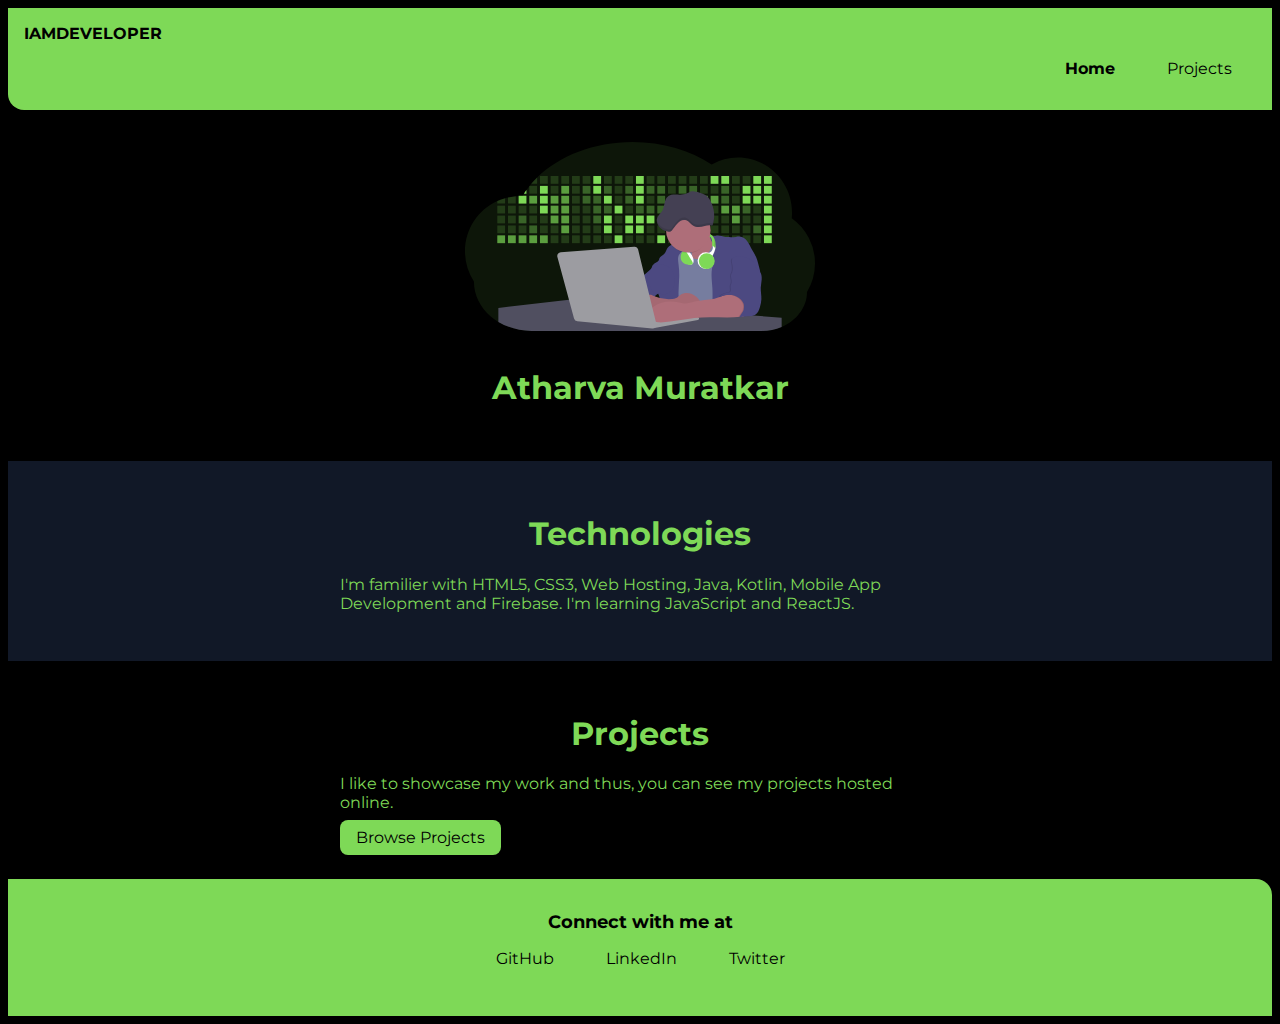
==== commit 6497aa81: "fix" ====
--- a/index.html
+++ b/index.html
@@ -18,11 +18,11 @@
                 <a class="link link-active" href="/">Home</a>
             </li>
             <li class="list-item-inline">
-                <a class="link" href="/projects.html">Projects</a>
+                <a class="link" href="projects.html">Projects</a>
             </li>
-            <li class="list-item-inline">
+            <!-- <li class="list-item-inline">
                 <a class="link" href="/about.html">About</a>
-            </li>
+            </li> -->
         </ul>
     </nav>
 
@@ -44,7 +44,7 @@
             <h1>Projects</h1>
             <p>I like to showcase my work and thus, you can see my projects hosted online.</p>
 
-            <a class="link link-primary" href="/">Browse Projects</a>
+            <a class="link link-primary" href="/projects.html">Browse Projects</a>
         </div>
     </section>
 
--- a/styles.css
+++ b/styles.css
@@ -9,7 +9,7 @@
     font-family: 'Montserrat', sans-serif;
     background-color: black;
     color: var(--primary-color);
-    margin: 0px;
+    /* margin: 0px; */
 }
 
 hr {
